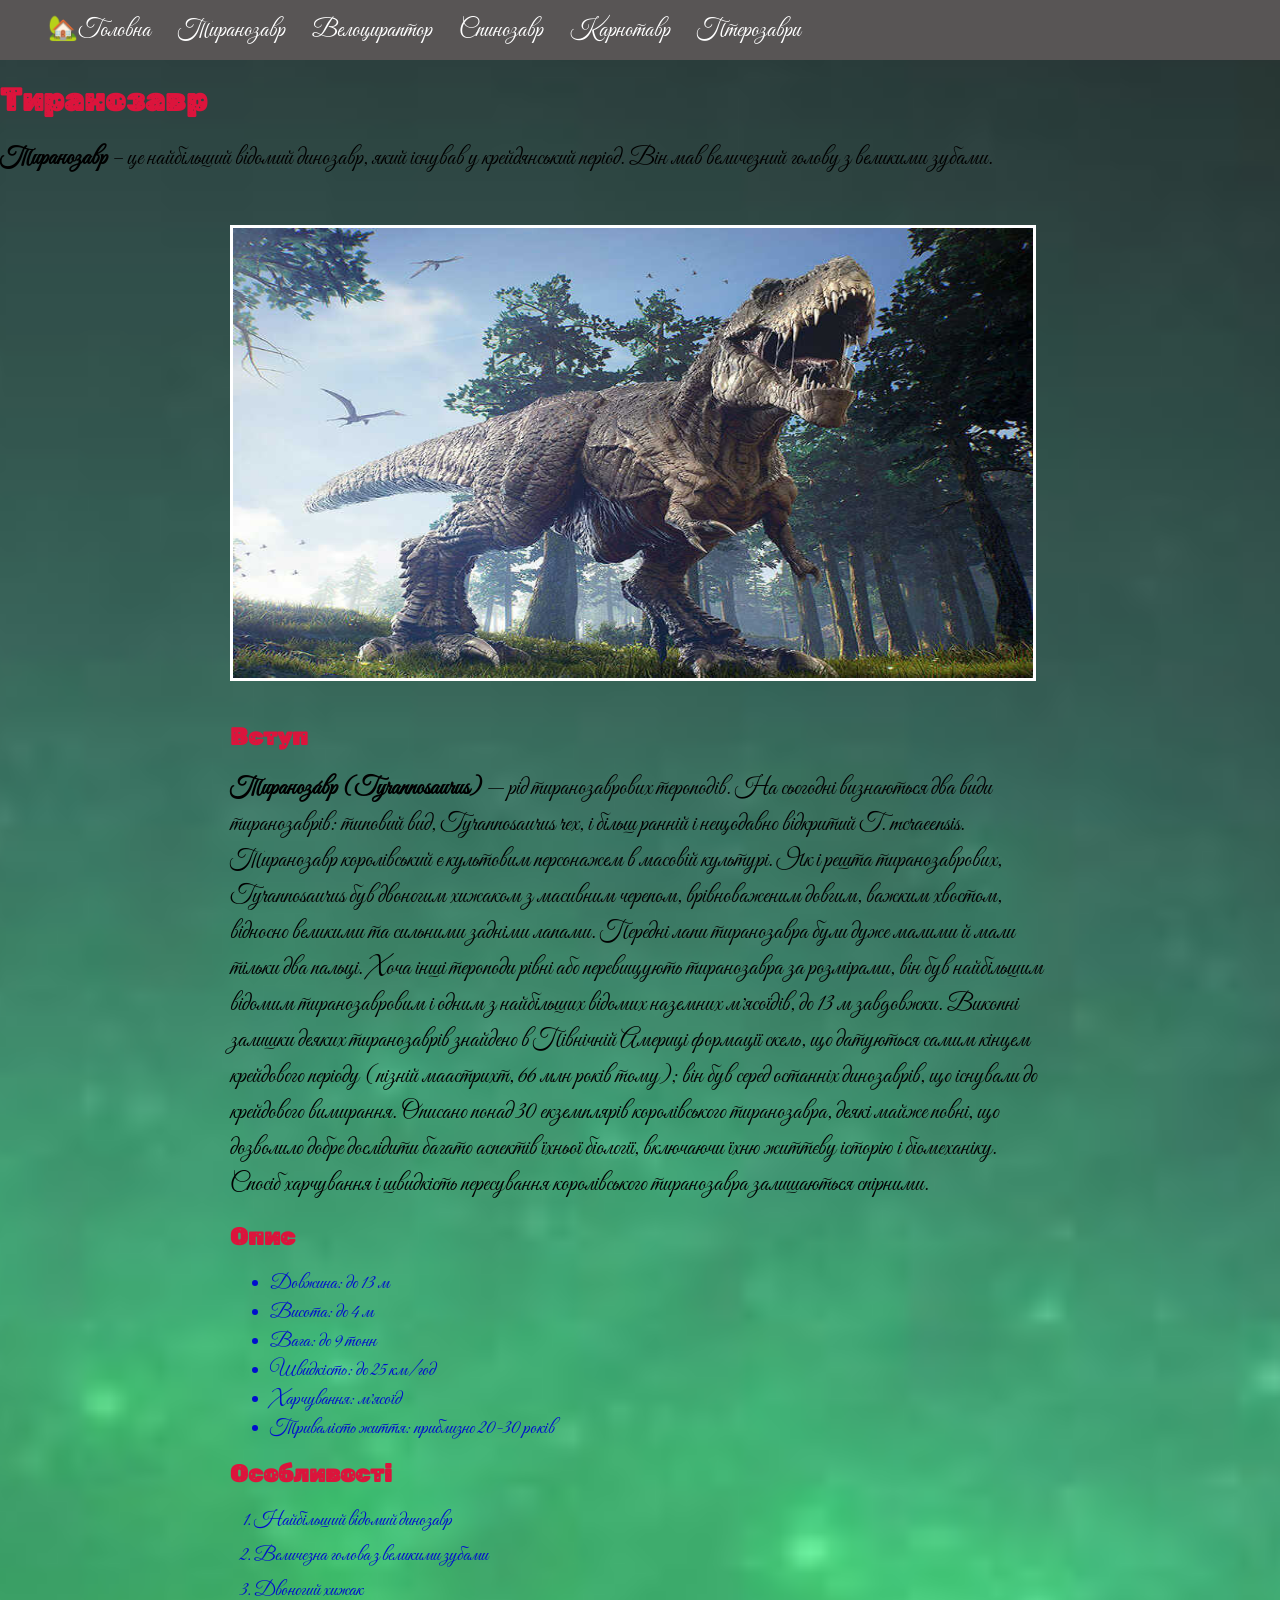
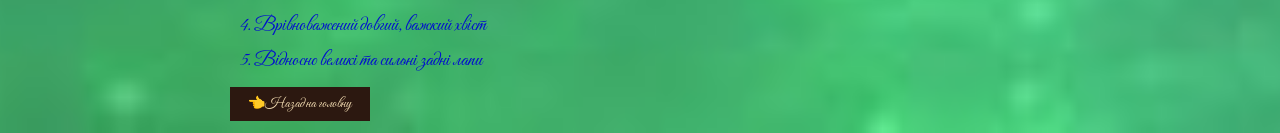
==== tyrannosaurus.html @ 8c27ac86 "protection" ====
<!doctype html>
<html lang="uk">
  <head>
    <meta charset="UTF-8" />
    <meta name="viewport" content="width=device-width, initial-scale=1.0" />
    <title>Тиранозавр</title>
    <link rel="icon" type="image/x-icon" href="image/icons.png" />
    <link rel="stylesheet" href="styles.css" />
  </head>
  <body>
    <nav>
      <a href="index.html">🏡Головна</a>
      <a href="tyrannosaurus.html">Тиранозавр</a>
      <a href="velociraptor.html">Велоцираптор</a>
      <a href="spinosaurus.html">Спинозавр</a>
      <a href="carnotaurus.html">Карнотавр</a>
      <a href="pterosaurs.html">Птерозаври</a>
    </nav>
    <div id="page-header">
      <h1>Тиранозавр</h1>
      <p>
        <strong>Тиранозавр</strong> – це найбільший відомий динозавр, який
        існував у крейдянський період. Він мав величезний голову з великими
        зубами.
      </p>
    </div>
    <div class="container">
      <img
        src="image/tyrannosaurus.jpg"
        alt="Тиранозавр"
        class="dish-photo"
        width="800"
        height="450"
      />
      <h2>Вступ</h2>
      <p>
        <strong>Тираноза́вр (Tyrannosaurus)</strong> — рід тиранозаврових
        тероподів. На сьогодні визнаються два види тиранозаврів: типовий вид,
        Tyrannosaurus rex, і більш ранній і нещодавно відкритий T. mcraeensis.
        Тиранозавр королівський є культовим персонажем в масовій культурі. Як і
        решта тиранозаврових, Tyrannosaurus був двоногим хижаком з масивним
        черепом, врівноваженим довгим, важким хвостом, відносно великими та
        сильними задніми лапами. Передні лапи тиранозавра були дуже малими й
        мали тільки два пальці. Хоча інші тероподи рівні або перевищують
        тиранозавра за розмірами, він був найбільшим відомим тиранозавровим і
        одним з найбільших відомих наземних м'ясоїдів, до 13 м завдовжки.
        Викопні залишки деяких тиранозаврів знайдено в Північній Америці
        формації скель, що датуються самим кінцем крейдового періоду (пізній
        маастрихт, 66 млн років тому); він був серед останніх динозаврів, що
        існували до крейдового вимирання. Описано понад 30 екземплярів
        королівського тиранозавра, деякі майже повні, що дозволило добре
        дослідити багато аспектів їхньої біології, включаючи їхню життєву
        історію і біомеханіку. Спосіб харчування і швидкість пересування
        королівського тиранозавра залишаються спірними.
      </p>
      <h2>Опис</h2>
      <ul class="description">
        <li>Довжина: до 13 м</li>
        <li>Висота: до 4 м</li>
        <li>Вага: до 9 тонн</li>
        <li>Швидкість: до 25 км/год</li>
        <li>Харчування: м'ясоїд</li>
        <li>Тривалість життя: приблизно 20-30 років</li>
      </ul>
      <h2>Особливості</h2>
      <ol class="peculiarities">
        <li>Найбільший відомий динозавр</li>
        <li>Величезна голова з великими зубами</li>
        <li>Двоногий хижак</li>
        <li>Врівноважений довгий, важкий хвіст</li>
        <li>Відносно великі та сильні задні лапи</li>
      </ol>
      <a href="index.html" class="back-link">👈Назад на головну</a>
    </div>
  </body>
</html>
---- styles.css ----
@import url("https://fonts.googleapis.com/css2?family=Great+Vibes&family=Rubik+Moonrocks&display=swap");
body {
  font-family:
    Great Vibes,
    sans-serif;
  margin: 0;
  padding: 0;
  background-image: url(image/header-bg-3.jpg);
  background-size: cover;
  background-repeat: no-repeat;
  background-position: center;
  color: black;
}
h1,
h2,
h3 {
  color: Crimson;
  font-family:
    Rubik Moonrocks,
    sans-serif;
}
p {
  font-size: 24px;
  line-height: 1.5;
  margin: 0 0 12px 0;
}
img {
  border: 3px solid rgb(255, 255, 255);
}

nav {
  background-color: rgb(88, 85, 85);
  padding: 14px 24px;
}
nav a {
  color: white;
  text-decoration: none;
  margin-left: 24px;
  font-size: 24px;
}
.page-header {
  background-color: rgb(236, 91, 91);
  padding: 50px 20px;
  color: white;
  text-align: center;
  background-image: url(image/header-bg.jpg);
  background-size: cover;
  background-position: center;
}
.page-header h1 {
  font-size: 3.4em;
  margin: 0 0 10px 0;
}
.page-header p {
  font-size: 1.5em;
  margin: 0;
}
.container {
  max-width: 820px;
  margin: 0 auto;
  padding: 20px;
}
.recipe-card {
  background-image: url(image/header-bg-2.jpg);
  border: 1px solid rgb(88, 85, 85);
  border-left: 5px solid rgb(88, 85, 85);
  padding: 16px;
  margin: 20px 0;
  overflow: hidden;
}
.recipe-card img {
  float: left;
  margin: 0 16px 8px 0;
}
.recipe-card h2 {
  margin-top: 0 0 8px 0;
  color: blue;
}
.button {
  background-color: #ac4caf;
  border-radius: 12px;
  color: white;
  border: 2px solid #555555;
  padding: 10px 24px;
  text-align: center;
  text-decoration: none;
  display: inline-block;
  font-size: 18px;
  margin: 4px 2px;
  cursor: pointer;
  transition: all 0.5s;
}
.button span {
  cursor: pointer;
  display: inline-block;
  position: relative;
  transition: 0.5s;
}

.button span:after {
  content: "\00bb";
  position: absolute;
  opacity: 0;
  top: 0;
  right: -20px;
  transition: 0.5s;
}

.button:hover span {
  padding-right: 25px;
}

.button:hover span:after {
  opacity: 1;
  right: 0;
}
.dish-photo {
  width: 800px;
  margin: 16px 0;
}
.description li {
  font-size: 20px;
  margin-bottom: 4px;
  color: #000ece;
}
.peculiarities {
  margin: 0 0 20px 0;
  padding-left: 24px;
}
.peculiarities li {
  font-size: 20px;
  margin-bottom: 10px;
  color: #000ece;
}
.back-link {
  background-color: #2c1810;
  color: wheat;
  text-decoration: none;
  padding: 8px 18px;
  font-size: 14px;
}
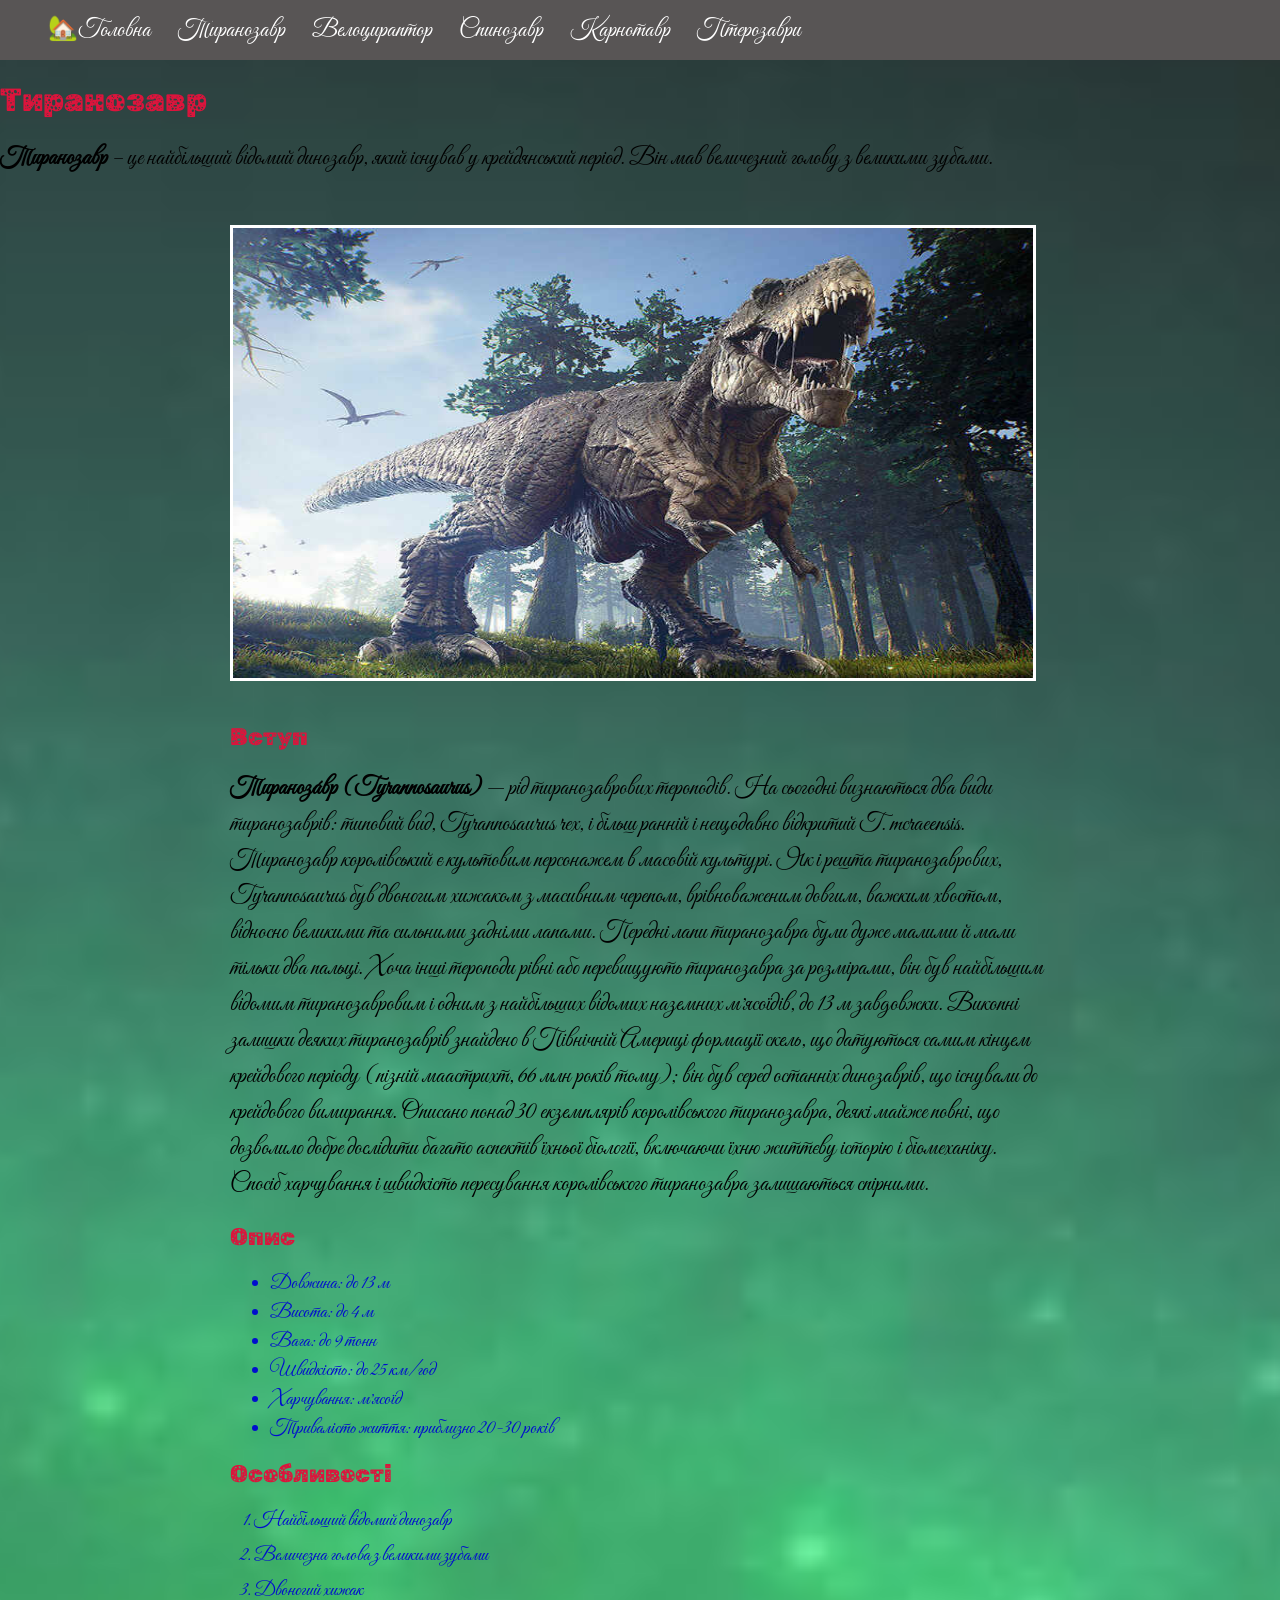
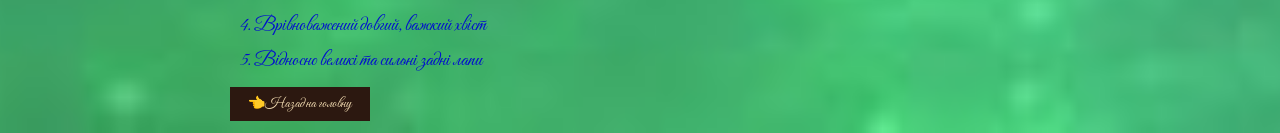
==== commit 4426cd09: "published" ====
--- a/tyrannosaurus.html
+++ b/tyrannosaurus.html
@@ -1,76 +1,73 @@
 <!doctype html>
 <html lang="uk">
-  <head>
-    <meta charset="UTF-8" />
-    <meta name="viewport" content="width=device-width, initial-scale=1.0" />
-    <title>Тиранозавр</title>
-    <link rel="icon" type="image/x-icon" href="image/icons.png" />
-    <link rel="stylesheet" href="styles.css" />
-  </head>
-  <body>
-    <nav>
-      <a href="index.html">🏡Головна</a>
-      <a href="tyrannosaurus.html">Тиранозавр</a>
-      <a href="velociraptor.html">Велоцираптор</a>
-      <a href="spinosaurus.html">Спинозавр</a>
-      <a href="carnotaurus.html">Карнотавр</a>
-      <a href="pterosaurs.html">Птерозаври</a>
-    </nav>
-    <div id="page-header">
-      <h1>Тиранозавр</h1>
-      <p>
-        <strong>Тиранозавр</strong> – це найбільший відомий динозавр, який
-        існував у крейдянський період. Він мав величезний голову з великими
-        зубами.
-      </p>
-    </div>
-    <div class="container">
-      <img
-        src="image/tyrannosaurus.jpg"
-        alt="Тиранозавр"
-        class="dish-photo"
-        width="800"
-        height="450"
-      />
-      <h2>Вступ</h2>
-      <p>
-        <strong>Тираноза́вр (Tyrannosaurus)</strong> — рід тиранозаврових
-        тероподів. На сьогодні визнаються два види тиранозаврів: типовий вид,
-        Tyrannosaurus rex, і більш ранній і нещодавно відкритий T. mcraeensis.
-        Тиранозавр королівський є культовим персонажем в масовій культурі. Як і
-        решта тиранозаврових, Tyrannosaurus був двоногим хижаком з масивним
-        черепом, врівноваженим довгим, важким хвостом, відносно великими та
-        сильними задніми лапами. Передні лапи тиранозавра були дуже малими й
-        мали тільки два пальці. Хоча інші тероподи рівні або перевищують
-        тиранозавра за розмірами, він був найбільшим відомим тиранозавровим і
-        одним з найбільших відомих наземних м'ясоїдів, до 13 м завдовжки.
-        Викопні залишки деяких тиранозаврів знайдено в Північній Америці
-        формації скель, що датуються самим кінцем крейдового періоду (пізній
-        маастрихт, 66 млн років тому); він був серед останніх динозаврів, що
-        існували до крейдового вимирання. Описано понад 30 екземплярів
-        королівського тиранозавра, деякі майже повні, що дозволило добре
-        дослідити багато аспектів їхньої біології, включаючи їхню життєву
-        історію і біомеханіку. Спосіб харчування і швидкість пересування
-        королівського тиранозавра залишаються спірними.
-      </p>
-      <h2>Опис</h2>
-      <ul class="description">
-        <li>Довжина: до 13 м</li>
-        <li>Висота: до 4 м</li>
-        <li>Вага: до 9 тонн</li>
-        <li>Швидкість: до 25 км/год</li>
-        <li>Харчування: м'ясоїд</li>
-        <li>Тривалість життя: приблизно 20-30 років</li>
-      </ul>
-      <h2>Особливості</h2>
-      <ol class="peculiarities">
-        <li>Найбільший відомий динозавр</li>
-        <li>Величезна голова з великими зубами</li>
-        <li>Двоногий хижак</li>
-        <li>Врівноважений довгий, важкий хвіст</li>
-        <li>Відносно великі та сильні задні лапи</li>
-      </ol>
-      <a href="index.html" class="back-link">👈Назад на головну</a>
-    </div>
-  </body>
-</html>
+
+<head>
+  <meta charset="UTF-8" />
+  <meta name="viewport" content="width=device-width, initial-scale=1.0" />
+  <title>Тиранозавр</title>
+  <link rel="icon" type="image/x-icon" href="image/icons.png" />
+  <link rel="stylesheet" href="styles.css" />
+</head>
+
+<body>
+  <nav>
+    <a href="index.html">🏡Головна</a>
+    <a href="tyrannosaurus.html">Тиранозавр</a>
+    <a href="velociraptor.html">Велоцираптор</a>
+    <a href="spinosaurus.html">Спинозавр</a>
+    <a href="carnotaurus.html">Карнотавр</a>
+    <a href="pterosaurs.html">Птерозаври</a>
+  </nav>
+  <div id="page-header">
+    <h1>Тиранозавр</h1>
+    <p>
+      <strong>Тиранозавр</strong> – це найбільший відомий динозавр, який
+      існував у крейдянський період. Він мав величезний голову з великими
+      зубами.
+    </p>
+  </div>
+  <div class="container">
+    <img src="image/tyrannosaurus.jpg" alt="Тиранозавр" class="dish-photo" width="800" height="450" />
+    <h2>Вступ</h2>
+    <p>
+      <strong>Тираноза́вр (Tyrannosaurus)</strong> — рід тиранозаврових
+      тероподів. На сьогодні визнаються два види тиранозаврів: типовий вид,
+      Tyrannosaurus rex, і більш ранній і нещодавно відкритий T. mcraeensis.
+      Тиранозавр королівський є культовим персонажем в масовій культурі. Як і
+      решта тиранозаврових, Tyrannosaurus був двоногим хижаком з масивним
+      черепом, врівноваженим довгим, важким хвостом, відносно великими та
+      сильними задніми лапами. Передні лапи тиранозавра були дуже малими й
+      мали тільки два пальці. Хоча інші тероподи рівні або перевищують
+      тиранозавра за розмірами, він був найбільшим відомим тиранозавровим і
+      одним з найбільших відомих наземних м'ясоїдів, до 13 м завдовжки.
+      Викопні залишки деяких тиранозаврів знайдено в Північній Америці
+      формації скель, що датуються самим кінцем крейдового періоду (пізній
+      маастрихт, 66 млн років тому); він був серед останніх динозаврів, що
+      існували до крейдового вимирання. Описано понад 30 екземплярів
+      королівського тиранозавра, деякі майже повні, що дозволило добре
+      дослідити багато аспектів їхньої біології, включаючи їхню життєву
+      історію і біомеханіку. Спосіб харчування і швидкість пересування
+      королівського тиранозавра залишаються спірними.
+    </p>
+    <h2>Опис</h2>
+    <ul class="description">
+      <li>Довжина: до 13 м</li>
+      <li>Висота: до 4 м</li>
+      <li>Вага: до 9 тонн</li>
+      <li>Швидкість: до 25 км/год</li>
+      <li>Харчування: м'ясоїд</li>
+      <li>Тривалість життя: приблизно 20-30 років</li>
+    </ul>
+    <h2>Особливості</h2>
+    <ol class="peculiarities">
+      <li>Найбільший відомий динозавр</li>
+      <li>Величезна голова з великими зубами</li>
+      <li>Двоногий хижак</li>
+      <li>Врівноважений довгий, важкий хвіст</li>
+      <li>Відносно великі та сильні задні лапи</li>
+    </ol>
+    <a href="index.html" class="back-link">👈Назад на головну</a>
+  </div>
+</body>
+
+</html>
--- a/styles.css
+++ b/styles.css
@@ -1,8 +1,8 @@
 @import url("https://fonts.googleapis.com/css2?family=Great+Vibes&family=Rubik+Moonrocks&display=swap");
 body {
   font-family:
-    Great Vibes,
-    sans-serif;
+    "great vibes",
+    "sans-serif";
   margin: 0;
   padding: 0;
   background-image: url(image/header-bg-3.jpg);
@@ -14,10 +14,12 @@
 h1,
 h2,
 h3 {
-  color: Crimson;
+  color: crimson;
   font-family:
-    Rubik Moonrocks,
-    sans-serif;
+    "rubik moonrocks",
+    "sans-serif";
+    font-style: normal;
+    font-weight: 400;
 }
 p {
   font-size: 24px;
@@ -48,11 +50,11 @@
   background-position: center;
 }
 .page-header h1 {
-  font-size: 3.4em;
-  margin: 0 0 10px 0;
+  font-size: clamp(min(5vw, 10rem), 50px, max(3vw, 1.6rem));;
+  margin: 0 0 20px 0;
 }
 .page-header p {
-  font-size: 1.5em;
+  font-size: 1.7em;
   margin: 0;
 }
 .container {
@@ -60,7 +62,7 @@
   margin: 0 auto;
   padding: 20px;
 }
-.recipe-card {
+.dino-card {
   background-image: url(image/header-bg-2.jpg);
   border: 1px solid rgb(88, 85, 85);
   border-left: 5px solid rgb(88, 85, 85);
@@ -68,11 +70,11 @@
   margin: 20px 0;
   overflow: hidden;
 }
-.recipe-card img {
+.dino-card img {
   float: left;
   margin: 0 16px 8px 0;
 }
-.recipe-card h2 {
+.dino-card h2 {
   margin-top: 0 0 8px 0;
   color: blue;
 }
@@ -115,8 +117,9 @@
   right: 0;
 }
 .dish-photo {
-  width: 800px;
+  max-width: 100%;
   margin: 16px 0;
+
 }
 .description li {
   font-size: 20px;
